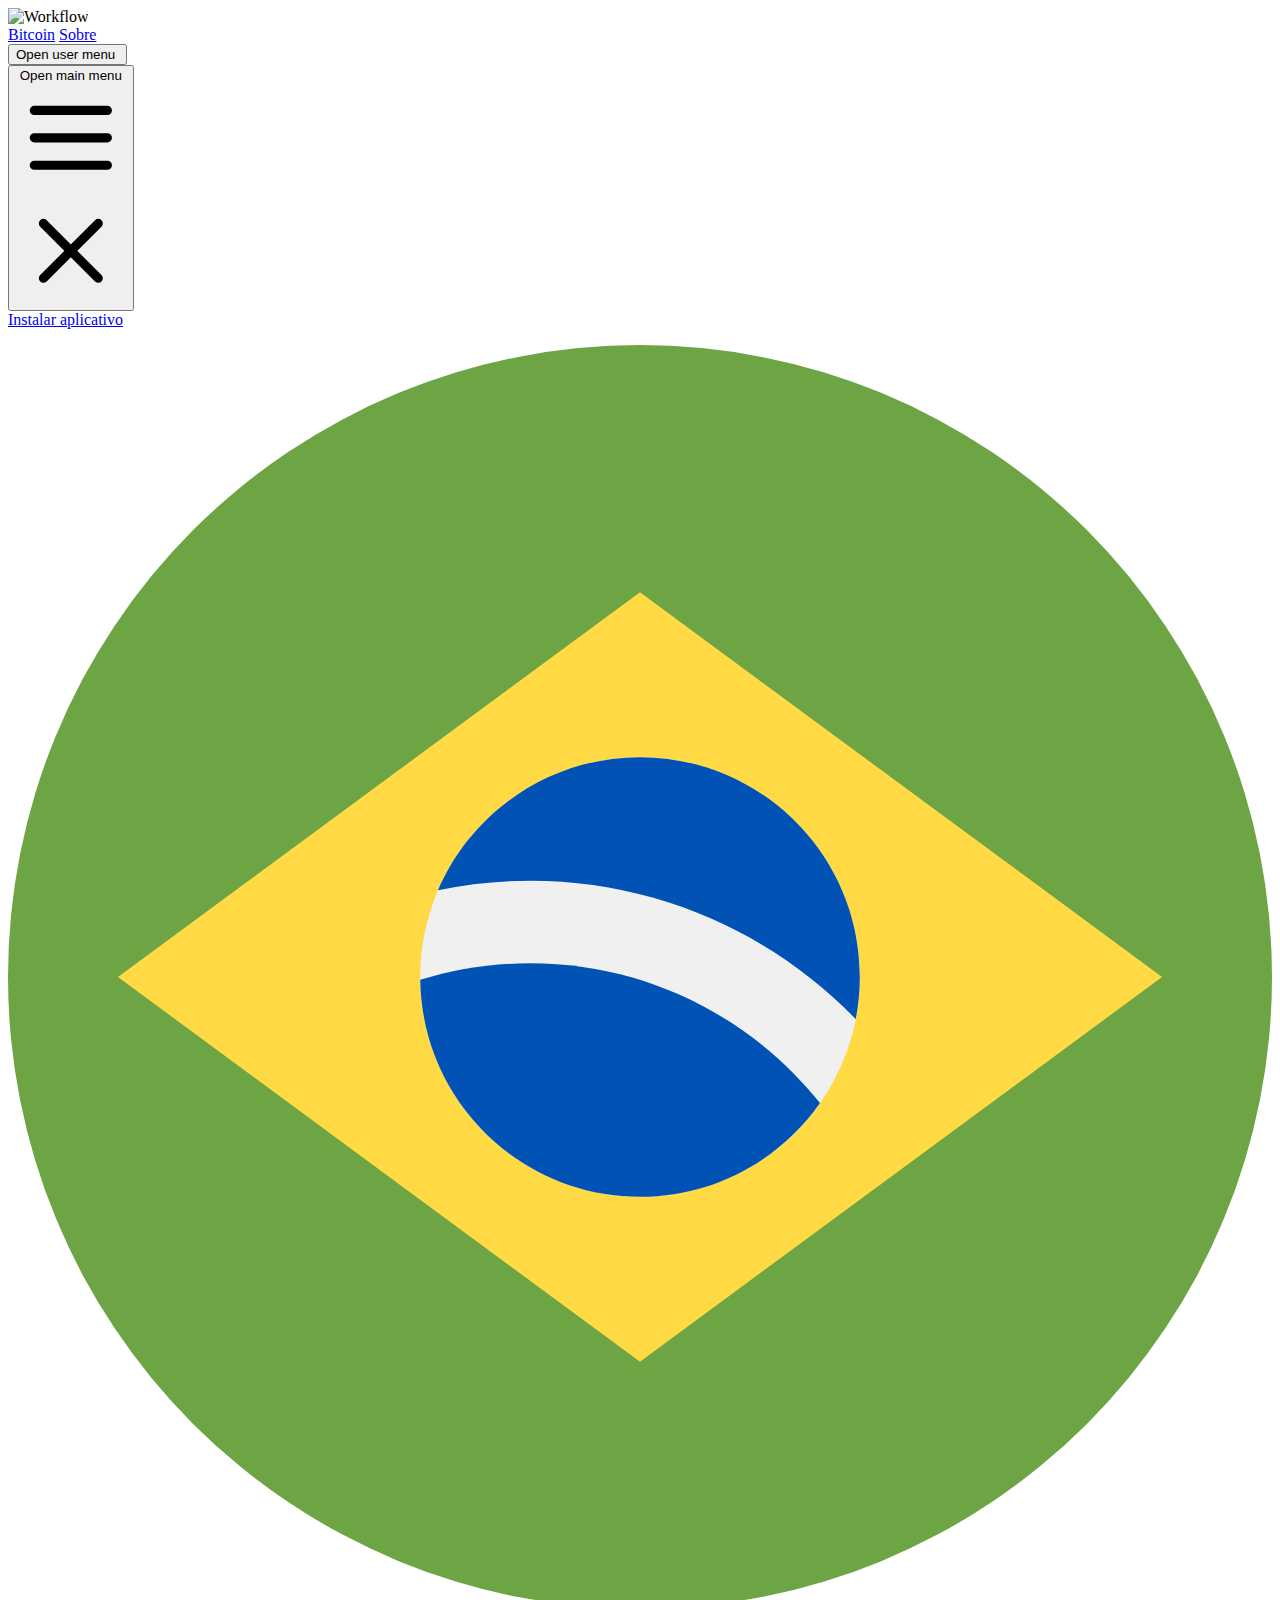
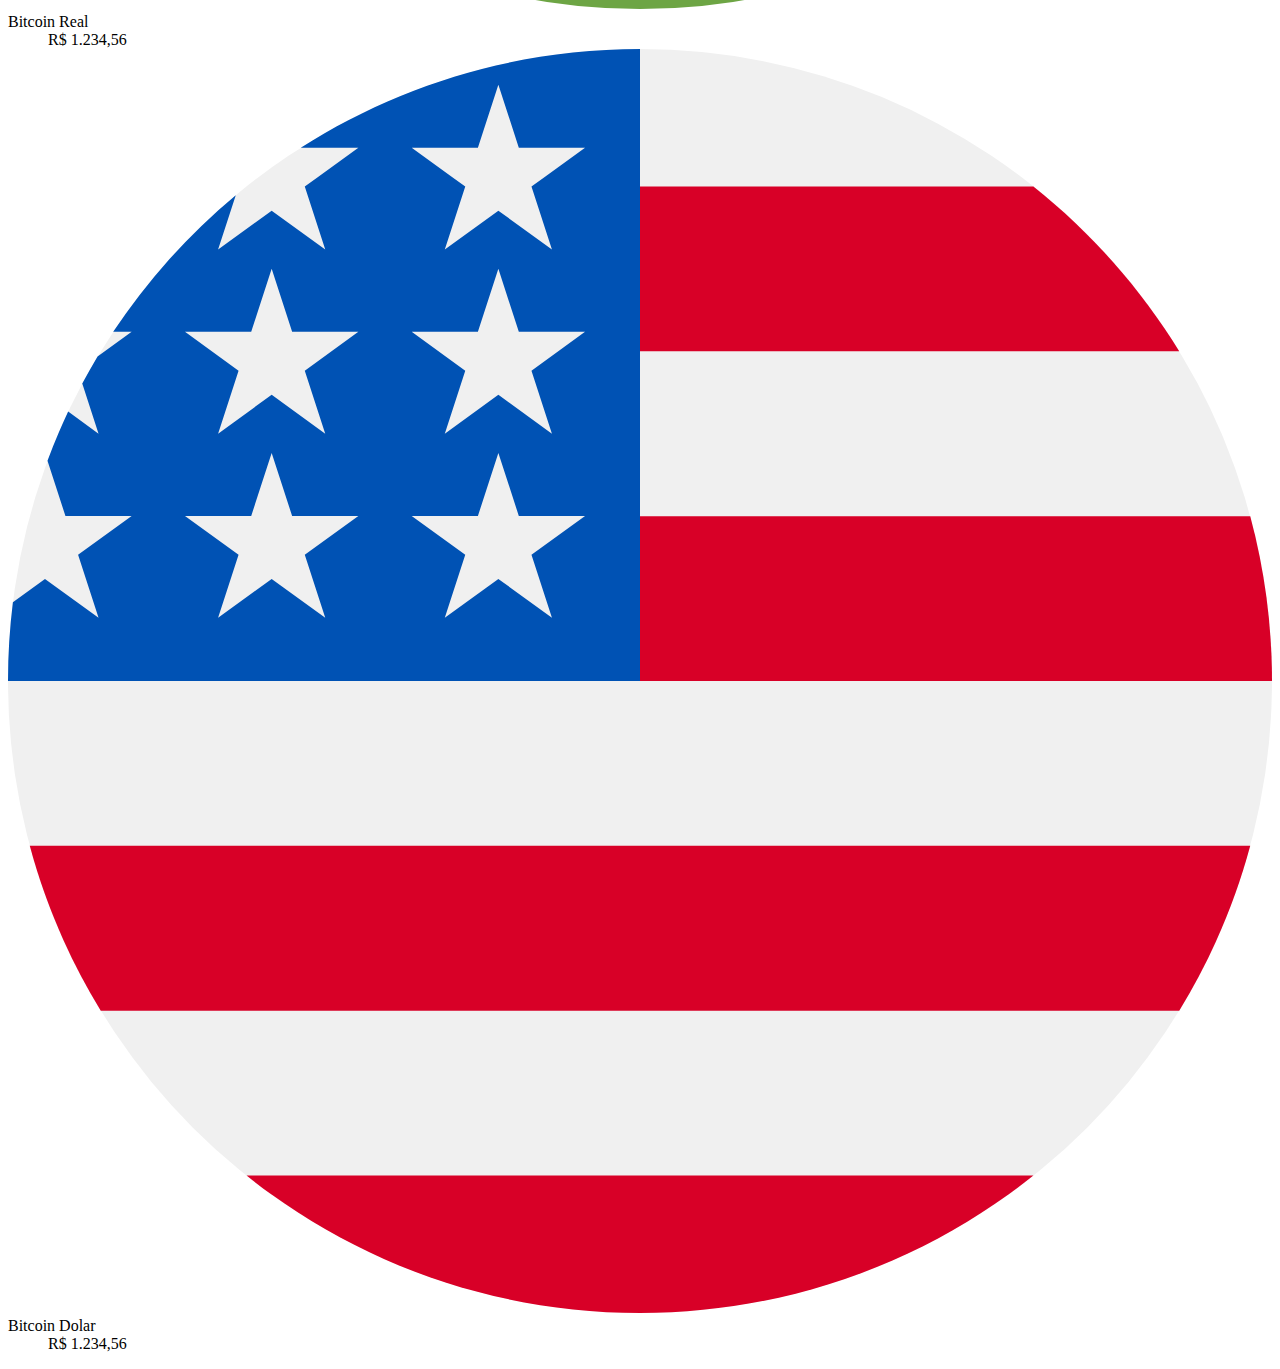
==== index.html @ 1dd054d5 "update service work" ====
<!DOCTYPE html>
<html lang="pt-br">

<head>
  <meta charset="UTF-8">
  <meta name="viewport" content="width=device-width, initial-scale=1.0">

  <title>Cripto Preço</title>

  <link href="https://unpkg.com/tailwindcss@^2/dist/tailwind.min.css" rel="stylesheet">

  <script src="https://ds.fusioncharts.com/2.0.8/js/ds.js"></script>
  <script type="text/javascript" src="https://cdn.fusioncharts.com/fusioncharts/latest/fusioncharts.js"></script>
  <script type="text/javascript" src="https://cdn.fusioncharts.com/fusioncharts/latest/themes/fusioncharts.theme.fusion.js"></script>

  <link rel="apple-touch-icon" sizes="76x76" href="apple-touch-icon.png">
  <link rel="icon" type="image/png" sizes="32x32" href="favicon-32x32.png">
  <link rel="icon" type="image/png" sizes="16x16" href="favicon-16x16.png">
  <link rel="manifest" href="manifest.webmanifest">
  <link rel="mask-icon" href="safari-pinned-tab.svg" color="#ffc40d">

  <meta name="msapplication-TileColor" content="#ffc40d">
  <meta name="theme-color" content="#ffffff">
</head>

<body>
  <div>
    <nav class="bg-gray-800">
      <div class="max-w-7xl mx-auto px-4 sm:px-6 lg:px-8">
        <div class="flex items-center justify-between h-16">
          <div class="flex items-center">
            <div class="flex-shrink-0">
              <img class="h-8 w-8" src="https://i-invdn-com.akamaized.net/ico_flags/80x80/v32/bitcoin.png"
                alt="Workflow">
            </div>
            <div class="hidden md:block">
              <div class="ml-10 flex items-baseline space-x-4">
                <a href="#"
                  class="bitcoin-menu px-3 py-2 rounded-md text-sm font-medium text-white bg-gray-900">Bitcoin</a>
                <a href="#"
                  class="about-menu px-3 py-2 rounded-md text-sm font-medium text-gray-300 hover:text-white hover:bg-gray-700">Sobre</a>
              </div>
            </div>
          </div>
          <div class="hidden md:block">
            <div class="ml-4 flex items-center md:ml-6">
              <!-- Profile dropdown -->
              <div id="Open-user-menu" class="ml-3 relative">
                <div>
                  <button
                    class="max-w-xs bg-gray-800 rounded-full flex items-center text-sm focus:outline-none focus:ring-2 focus:ring-offset-2 focus:ring-offset-gray-800 focus:ring-white"
                    id="user-menu" aria-haspopup="true">
                    <span class="sr-only">Open user menu</span>
                    <img class="h-8 w-8 rounded-full"
                      src="https://user-images.githubusercontent.com/29678099/71330693-1ed06d80-250d-11ea-9b98-a04279392272.jpeg"
                      alt="">
                  </button>
                </div>
                <div id="dropdown-menu" style="display: none;"
                  class="origin-top-right absolute right-0 mt-2 w-48 rounded-md shadow-lg py-1 bg-white ring-1 ring-black ring-opacity-5"
                  role="menu" aria-orientation="vertical" aria-labelledby="user-menu">
                  <a href="https://github.com/jeferson0993/"
                    class="github-menu block px-4 py-2 text-sm text-gray-700 hover:bg-gray-100"
                    role="menuitem">Github</a>
                  <a href="https://www.linkedin.com/in/jeferson-ferreira-4a036b143/"
                    class="linkedin-menu block px-4 py-2 text-sm text-gray-700 hover:bg-gray-100"
                    role="menuitem">LinkedIn</a>
                  <a href="https://codepen.io/jeferson0993/"
                    class="codepen-menu block px-4 py-2 text-sm text-gray-700 hover:bg-gray-100"
                    role="menuitem">CodePen</a>
                </div>
              </div>
            </div>
          </div>
          <div class="-mr-2 flex md:hidden">
            <!-- Mobile menu button -->
            <button id="mobile-menu-button"
              class="bg-gray-800 inline-flex items-center justify-center p-2 rounded-md text-gray-400 hover:text-white hover:bg-gray-700 focus:outline-none focus:ring-2 focus:ring-offset-2 focus:ring-offset-gray-800 focus:ring-white">
              <span class="sr-only">Open main menu</span>
              <svg class="block h-6 w-6" xmlns="http://www.w3.org/2000/svg" fill="none" viewBox="0 0 24 24"
                stroke="currentColor" aria-hidden="true">
                <path stroke-linecap="round" stroke-linejoin="round" stroke-width="2" d="M4 6h16M4 12h16M4 18h16" />
              </svg>
              <svg class="hidden h-6 w-6" xmlns="http://www.w3.org/2000/svg" fill="none" viewBox="0 0 24 24"
                stroke="currentColor" aria-hidden="true">
                <path stroke-linecap="round" stroke-linejoin="round" stroke-width="2" d="M6 18L18 6M6 6l12 12" />
              </svg>
            </button>
          </div>
        </div>
      </div>
      <div id="mobile-menu" style="display: none;" class="hidden md:hidden">
        <div class="px-2 pt-2 pb-3 space-y-1 sm:px-3">
          <a id="bitcoin-menu-mobile" href="#"
            class="block px-3 py-2 rounded-md text-base font-medium text-gray-300 hover:text-white hover:bg-gray-700">Bitcoin</a>
          <a id="about-menu-mobile" href="#"
            class="block px-3 py-2 rounded-md text-base font-medium text-gray-300 hover:text-white hover:bg-gray-700">Mobile Sobre</a>
        </div>
        <div class="pt-4 pb-3 border-t border-gray-700">
          <div class="flex items-center px-5">
            <div class="flex-shrink-0">
              <img class="h-10 w-10 rounded-full"
                src="https://user-images.githubusercontent.com/29678099/71330693-1ed06d80-250d-11ea-9b98-a04279392272.jpeg"
                alt="">
            </div>
            <div class="ml-3">
              <div class="text-base font-medium leading-none text-white">Jeferson Ferreira</div>
              <div class="text-sm font-medium leading-none text-gray-400">jeferson0993@gmail.com</div>
            </div>
          </div>
          <div class="mt-3 px-2 space-y-1">
            <a href="https://github.com/jeferson0993/"
              class="github-menu block px-3 py-2 rounded-md text-base font-medium text-gray-400 hover:text-white hover:bg-gray-700">Github</a>
            <a href="https://www.linkedin.com/in/jeferson-ferreira-4a036b143/"
              class="linkedin-menu block px-3 py-2 rounded-md text-base font-medium text-gray-400 hover:text-white hover:bg-gray-700">LinkedIn</a>
            <a href="https://codepen.io/jeferson0993/"
              class="codepen-menu block px-3 py-2 rounded-md text-base font-medium text-gray-400 hover:text-white hover:bg-gray-700">CodePen</a>
          </div>
        </div>
      </div>
    </nav>

    <main id="content">
      <div class="py-12 bg-white">
        <div class="max-w-7xl mx-auto px-4 sm:px-6 lg:px-8">
          <div class="mt-10">
            <a href="#" class="add-button w-full flex items-center justify-center px-4 py-2 border border-transparent rounded-md shadow-sm text-base font-medium text-white bg-green-600 hover:bg-green-700">
              Instalar aplicativo
            </a>
          </div>
          <div class="mt-10">
            <dl class="space-y-10 md:space-y-0 md:grid md:grid-cols-2 md:gap-x-8 md:gap-y-10">
              <div class="flex">
                <div class="flex-shrink-0">
                  <div class="flex items-center justify-center h-12 w-12 rounded-md text-white">
                    <img src="brasil.svg" alt="" srcset="">
                  </div>
                </div>
                <div class="ml-9 flex-shrink-0">
                  <dt class="text-lg leading-6 font-medium text-gray-900 tracking-wide uppercase">
                    Bitcoin Real
                  </dt>
                  <dd id="btc_val" class="mt-2 text-base text-gray-500">
                    R$ 1.234,56
                  </dd>
                </div>
              </div>
              <div class="flex">
                <div class="flex-shrink-0">
                  <div class="flex items-center justify-center h-12 w-12 rounded-md text-white">
                    <img src="estados-unidos.svg" alt="" srcset="">
                  </div>
                </div>
                <div class="ml-9 flex-shrink-0">
                  <dt class="text-lg leading-6 font-medium text-gray-900 tracking-wide uppercase">
                    Bitcoin Dolar
                  </dt>
                  <dd id="btc_usd_val" class="mt-2 text-base text-gray-500">
                    R$ 1.234,56
                  </dd>
                </div>
              </div>
            </dl>
          </div>
        </div>
      </div>

      <div class="max-w-7xl mx-auto py-6 sm:px-6 lg:px-8">
        <!-- Replace with grafic content -->
        <div class="px-4 py-6 sm:px-0">
          <div class="border-4 border-dashed border-gray-200 rounded-lg h-96">
            <div id="chart-container"></div>
          </div>
        </div>
        <!-- /End replace -->
      </div>
    </main>

    <div id="about" style="display: none;" class="py-12 bg-white">
      <div class="max-w-7xl mx-auto px-4 sm:px-6 lg:px-8">
        <div class="lg:text-center">
          <h2 class="text-base text-indigo-600 font-semibold tracking-wide uppercase"><a
              href="https://github.com/jeferson0993/cripto-preco">Repositorio do projeto</a></h2>
          <p class="mt-2 text-3xl leading-8 font-extrabold tracking-tight text-gray-900 sm:text-4xl">
            Cotação em tempo real
          </p>
          <p class="mt-4 max-w-2xl text-xl text-gray-500 lg:mx-auto">
            Aqui você pode ver o preço das três principais criptomoedas.
          </p>
          <small><a href="https://www.linkedin.com/in/jeferson-ferreira-4a036b143/">por Jeferson Ferreira</a></small>
        </div>

        <div class="mt-10">
          <dl class="space-y-10 md:space-y-0 md:grid md:grid-cols-2 md:gap-x-8 md:gap-y-10">
            <div class="flex">
              <div class="flex-shrink-0">
                <div class="flex items-center justify-center h-12 w-12 rounded-md bg-indigo-500 text-white">
                  <!-- Heroicon name: globe-alt -->
                  <svg xmlns="http://www.w3.org/2000/svg" fill="none" viewBox="0 0 24 24" stroke="currentColor">
                    <path stroke-linecap="round" stroke-linejoin="round" stroke-width="2"
                      d="M12 8c-1.657 0-3 .895-3 2s1.343 2 3 2 3 .895 3 2-1.343 2-3 2m0-8c1.11 0 2.08.402 2.599 1M12 8V7m0 1v8m0 0v1m0-1c-1.11 0-2.08-.402-2.599-1M21 12a9 9 0 11-18 0 9 9 0 0118 0z" />
                  </svg>
                </div>
              </div>
              <div class="ml-4">
                <dt class="text-lg leading-6 font-medium text-gray-900">
                  Criptomoedas
                </dt>
                <dd class="mt-2 text-base text-gray-500">
                  Cotação das Criptomoedas hoje em tempo real: acompanhe o preço do Bitcoin (BTC) em Real brasileiro e
                  Dolar americano.
                </dd>
              </div>
            </div>

            <div class="flex">
              <div class="flex-shrink-0">
                <div class="flex items-center justify-center h-12 w-12 rounded-md bg-indigo-500 text-white">
                  <!-- Heroicon name: scale -->
                  <svg xmlns="http://www.w3.org/2000/svg" fill="none" viewBox="0 0 24 24" stroke="currentColor">
                    <path stroke-linecap="round" stroke-linejoin="round" stroke-width="2"
                      d="M4 16v1a3 3 0 003 3h10a3 3 0 003-3v-1m-4-4l-4 4m0 0l-4-4m4 4V4" />
                  </svg>
                </div>
              </div>
              <div class="ml-4">
                <dt class="text-lg leading-6 font-medium text-gray-900">
                  PWA - Instalavel
                </dt>
                <dd class="mt-2 text-base text-gray-500">
                  Progressive Web Apps são somente bons websites que podem se comportar como aplicativos nativos — ou,
                  talvez, Progressive Web Apps são somente bons apps, alimentado pelas tecnologias Web e entregues com a
                  estrutura Web.
                </dd>
              </div>
            </div>

            <div class="flex">
              <div class="flex-shrink-0">
                <div class="flex items-center justify-center h-12 w-12 rounded-md bg-indigo-500 text-white">
                  <!-- Heroicon name: lightning-bolt -->
                  <svg class="h-6 w-6" xmlns="http://www.w3.org/2000/svg" fill="none" viewBox="0 0 24 24"
                    stroke="currentColor" aria-hidden="true">
                    <path stroke-linecap="round" stroke-linejoin="round" stroke-width="2"
                      d="M13 10V3L4 14h7v7l9-11h-7z" />
                  </svg>
                </div>
              </div>
              <div class="ml-4">
                <dt class="text-lg leading-6 font-medium text-gray-900">
                  Atualização em tempo real
                </dt>
                <dd class="mt-2 text-base text-gray-500">
                  Os dados são abastecidos em tempo real com informações oficiais, utilizando a api do cryptonator.
                </dd>
              </div>
            </div>

            <div class="flex">
              <div class="flex-shrink-0">
                <div class="flex items-center justify-center h-12 w-12 rounded-md bg-indigo-500 text-white">
                  <!-- Heroicon name: annotation -->
                  <svg xmlns="http://www.w3.org/2000/svg" viewBox="0 0 20 20" fill="currentColor">
                    <path fill-rule="evenodd"
                      d="M12 7a1 1 0 110-2h5a1 1 0 011 1v5a1 1 0 11-2 0V8.414l-4.293 4.293a1 1 0 01-1.414 0L8 10.414l-4.293 4.293a1 1 0 01-1.414-1.414l5-5a1 1 0 011.414 0L11 10.586 14.586 7H12z"
                      clip-rule="evenodd" />
                  </svg>
                </div>
              </div>
              <div class="ml-4">
                <dt class="text-lg leading-6 font-medium text-gray-900">
                  Fusion charts
                </dt>
                <dd class="mt-2 text-base text-gray-500">
                  FusionCharts ajuda você a construir belos painéis para seus projetos da web e móveis. Com ampla
                  documentação, suporte para vários navegadores e uma API consistente.
                </dd>
              </div>
            </div>
          </dl>
        </div>
      </div>
    </div>

  </div>

  <script src="./Fetch_the_value_of_Bitcoin.js"></script>
  <script src="./app.js"></script>
  <script src="./Fusion_charts_render.js"></script>
  <script src="index.js"></script>

</body>

</html>
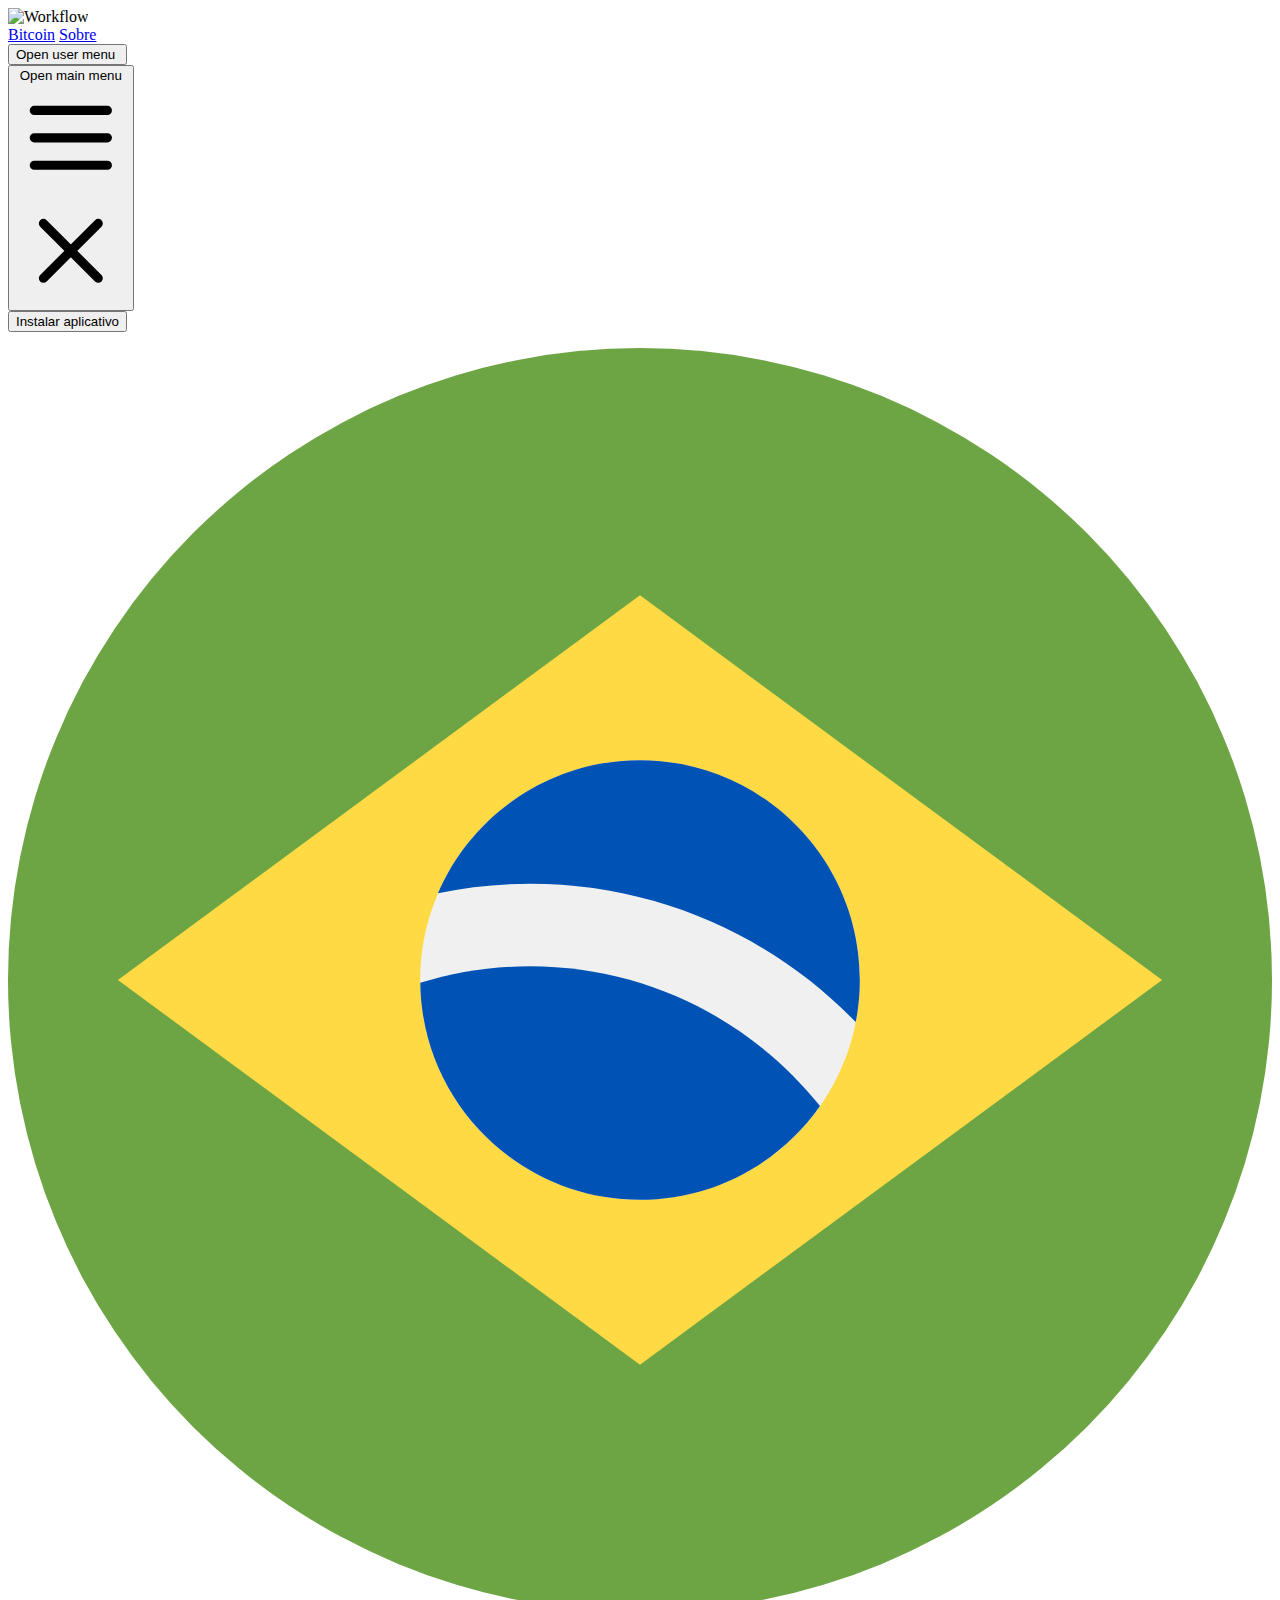
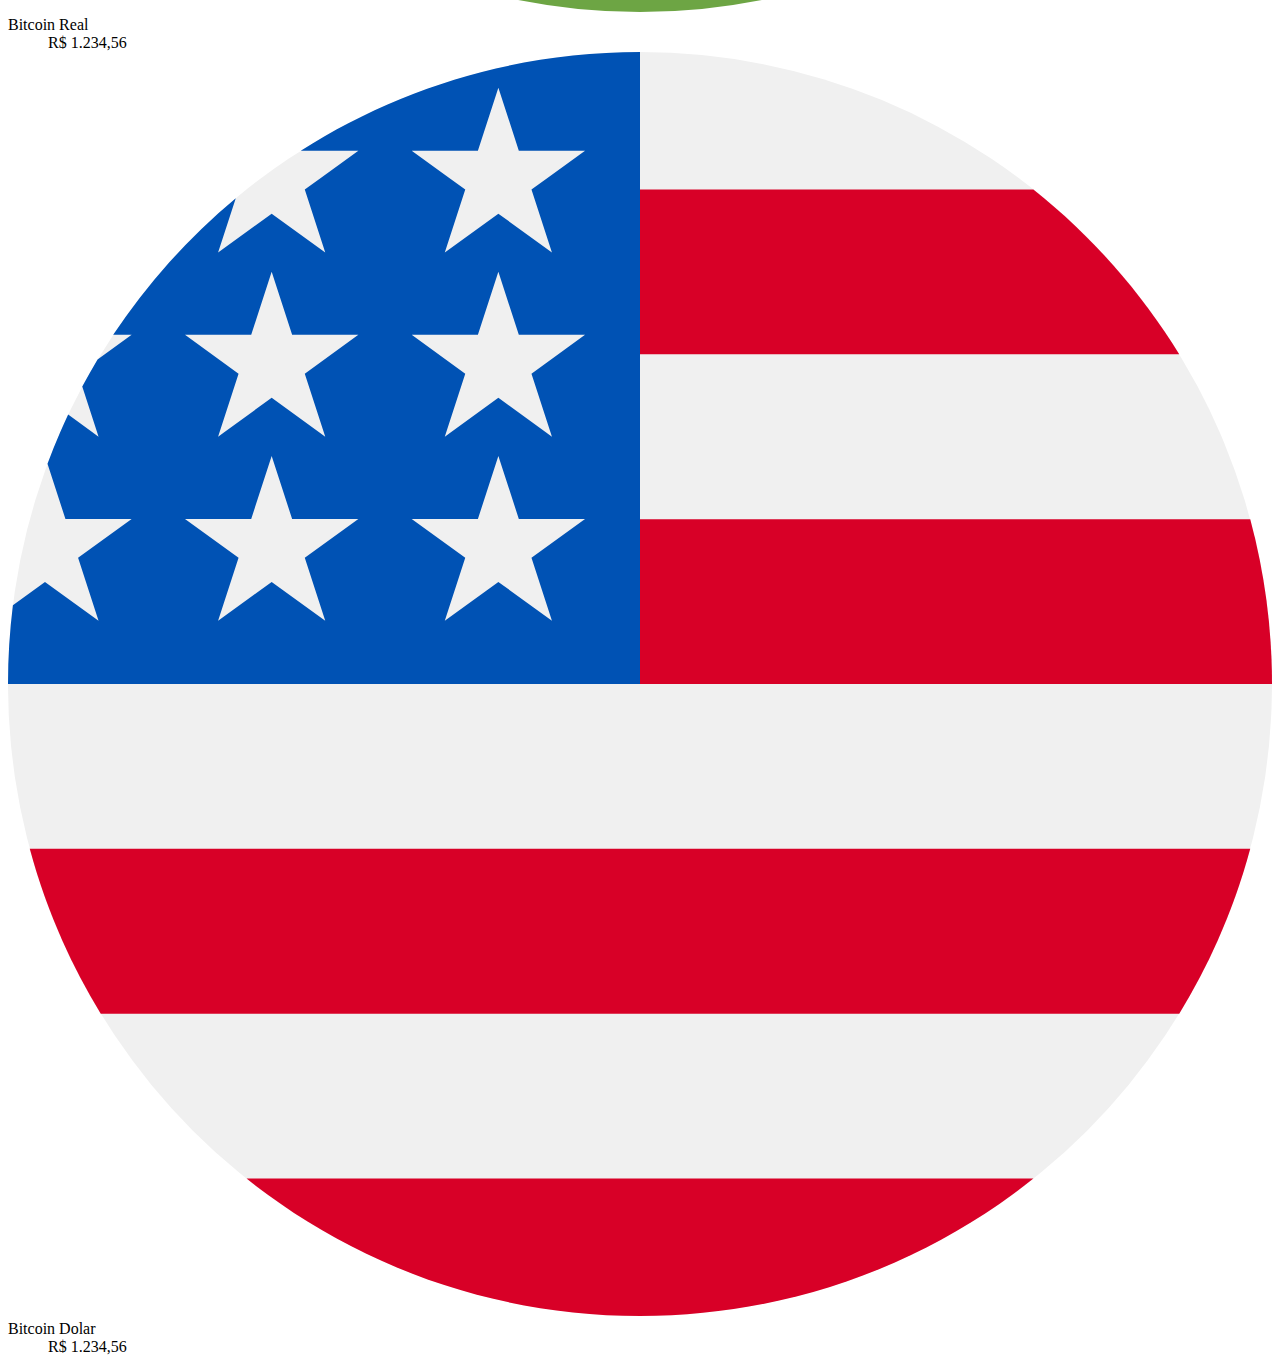
==== commit 38c5a60b: "alterado botao de instalacao de tag a para tag button" ====
--- a/index.html
+++ b/index.html
@@ -124,9 +124,9 @@
       <div class="py-12 bg-white">
         <div class="max-w-7xl mx-auto px-4 sm:px-6 lg:px-8">
           <div class="mt-10">
-            <a href="#" class="add-button w-full flex items-center justify-center px-4 py-2 border border-transparent rounded-md shadow-sm text-base font-medium text-white bg-green-600 hover:bg-green-700">
+            <button class="add-button w-full flex items-center justify-center px-4 py-2 border border-transparent rounded-md shadow-sm text-base font-medium text-white bg-green-600 hover:bg-green-700">
               Instalar aplicativo
-            </a>
+            </button>
           </div>
           <div class="mt-10">
             <dl class="space-y-10 md:space-y-0 md:grid md:grid-cols-2 md:gap-x-8 md:gap-y-10">
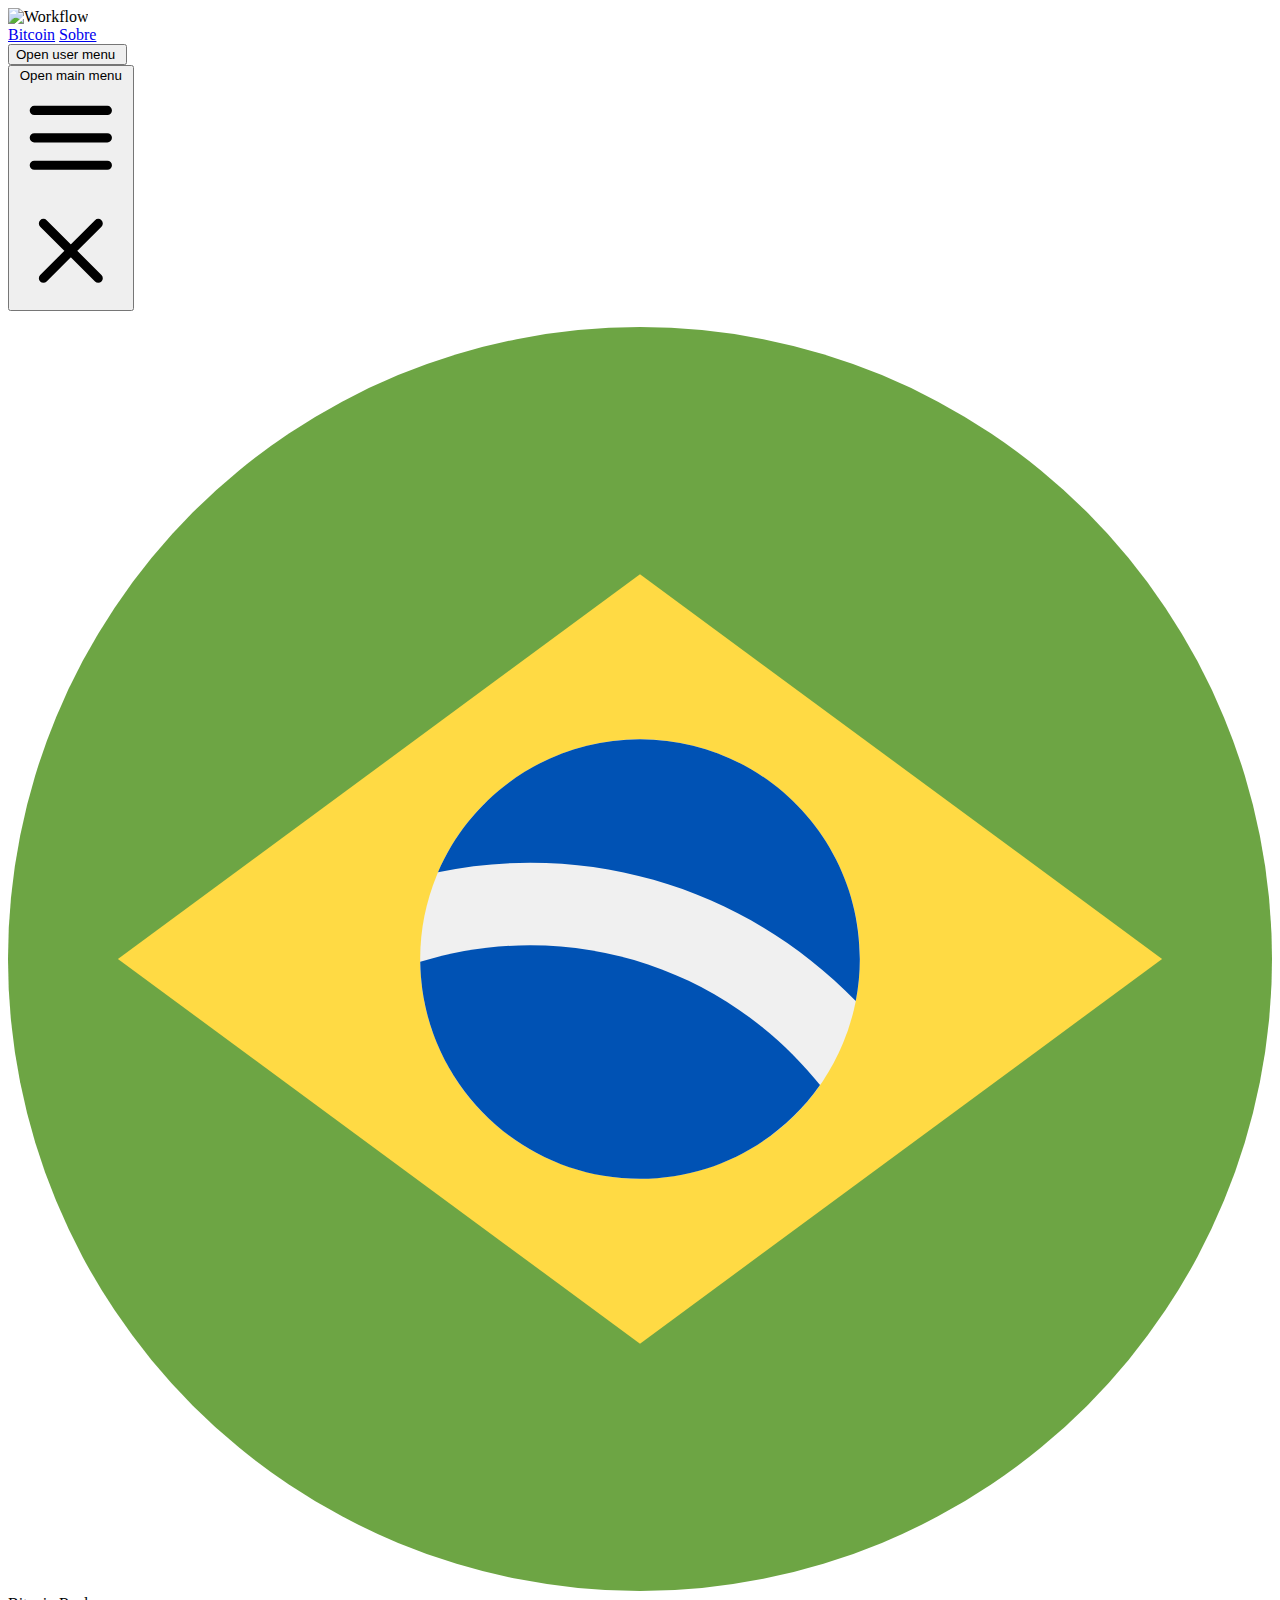
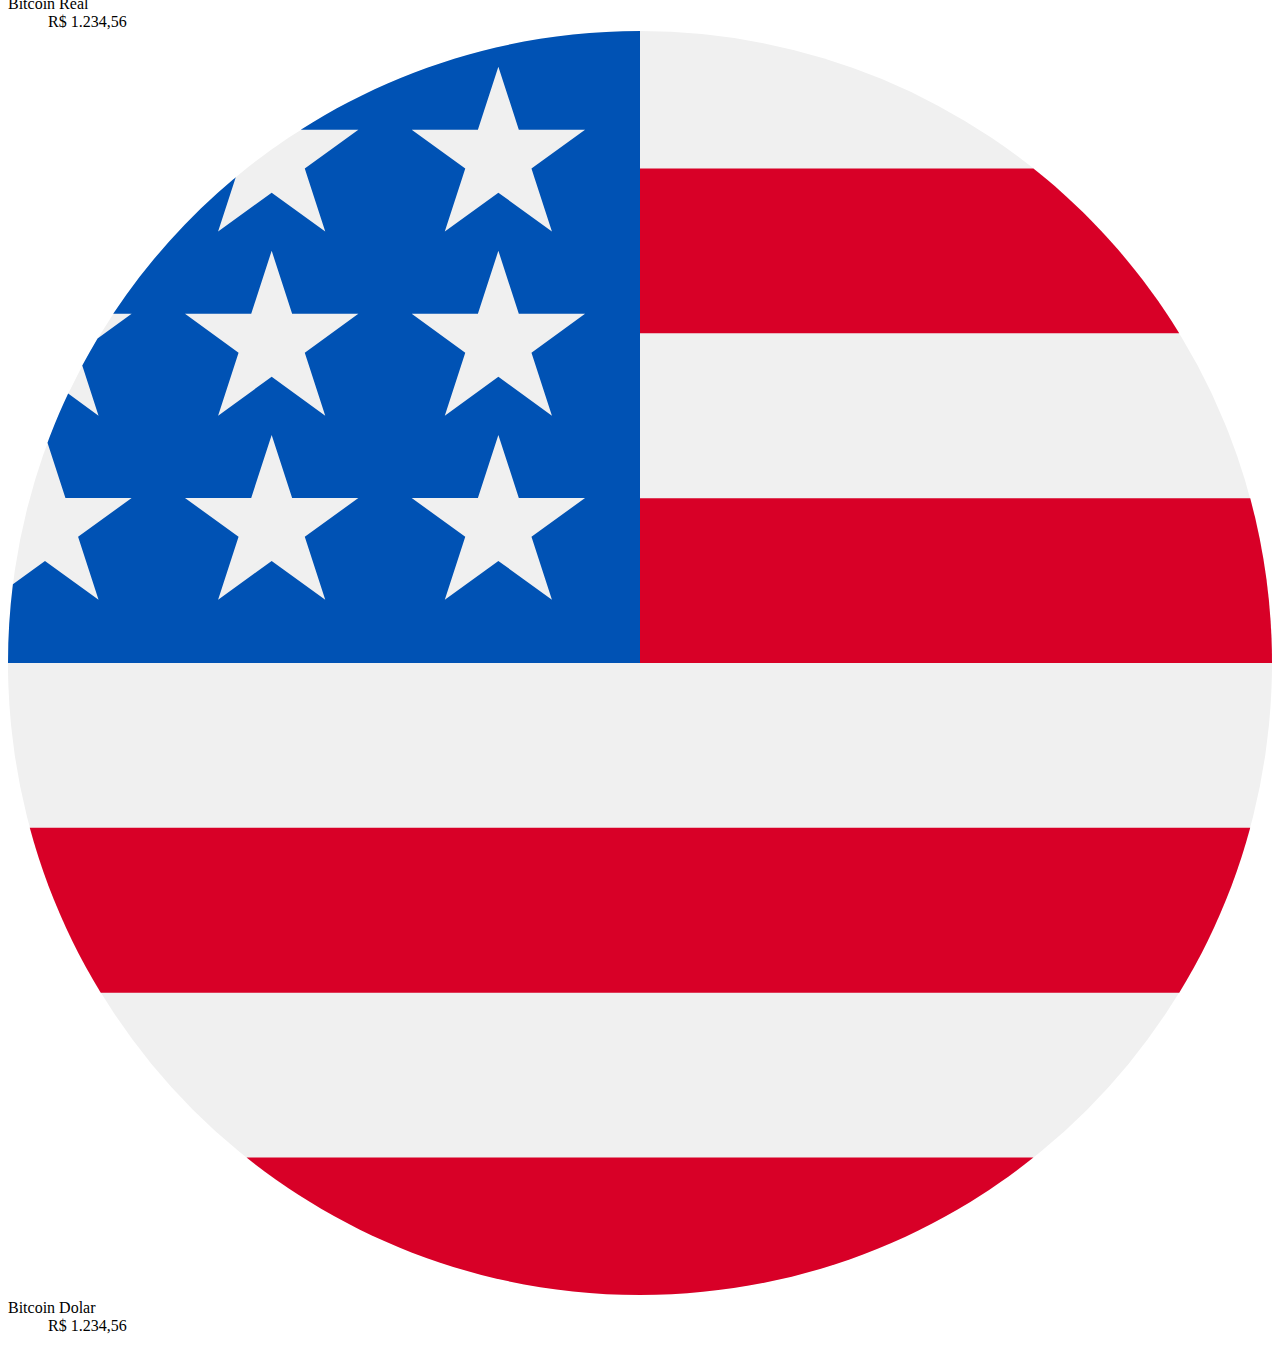
==== commit eda164ad: "adicionados os favicon gerados" ====
--- a/index.html
+++ b/index.html
@@ -11,11 +11,44 @@
 
   <script src="https://ds.fusioncharts.com/2.0.8/js/ds.js"></script>
   <script type="text/javascript" src="https://cdn.fusioncharts.com/fusioncharts/latest/fusioncharts.js"></script>
-  <script type="text/javascript" src="https://cdn.fusioncharts.com/fusioncharts/latest/themes/fusioncharts.theme.fusion.js"></script>
-
-  <link rel="apple-touch-icon" sizes="76x76" href="apple-touch-icon.png">
-  <link rel="icon" type="image/png" sizes="32x32" href="favicon-32x32.png">
-  <link rel="icon" type="image/png" sizes="16x16" href="favicon-16x16.png">
+  <script type="text/javascript"
+    src="https://cdn.fusioncharts.com/fusioncharts/latest/themes/fusioncharts.theme.fusion.js"></script>
+
+  <link rel="apple-touch-icon" sizes="57x57" href="/apple-icon-57x57.png">
+  <link rel="apple-touch-icon" sizes="60x60" href="/apple-icon-60x60.png">
+  <link rel="apple-touch-icon" sizes="72x72" href="/apple-icon-72x72.png">
+  <link rel="apple-touch-icon" sizes="76x76" href="/apple-icon-76x76.png">
+  <link rel="apple-touch-icon" sizes="114x114" href="/apple-icon-114x114.png">
+  <link rel="apple-touch-icon" sizes="120x120" href="/apple-icon-120x120.png">
+  <link rel="apple-touch-icon" sizes="144x144" href="/apple-icon-144x144.png">
+  <link rel="apple-touch-icon" sizes="152x152" href="/apple-icon-152x152.png">
+  <link rel="apple-touch-icon" sizes="180x180" href="/apple-icon-180x180.png">
+  <link rel="icon" type="image/png" sizes="192x192" href="/android-icon-192x192.png">
+  <link rel="icon" type="image/png" sizes="32x32" href="/favicon-32x32.png">
+  <link rel="icon" type="image/png" sizes="96x96" href="/favicon-96x96.png">
+  <link rel="icon" type="image/png" sizes="16x16" href="/favicon-16x16.png">
+  <link rel="manifest" href="/manifest.json">
+  <meta name="msapplication-TileColor" content="#ffffff">
+  <meta name="msapplication-TileImage" content="/ms-icon-144x144.png">
+  <meta name="theme-color" content="#ffffff">
+  <link rel="apple-touch-icon" sizes="57x57" href="/apple-icon-57x57.png">
+  <link rel="apple-touch-icon" sizes="60x60" href="/apple-icon-60x60.png">
+  <link rel="apple-touch-icon" sizes="72x72" href="/apple-icon-72x72.png">
+  <link rel="apple-touch-icon" sizes="76x76" href="/apple-icon-76x76.png">
+  <link rel="apple-touch-icon" sizes="114x114" href="/apple-icon-114x114.png">
+  <link rel="apple-touch-icon" sizes="120x120" href="/apple-icon-120x120.png">
+  <link rel="apple-touch-icon" sizes="144x144" href="/apple-icon-144x144.png">
+  <link rel="apple-touch-icon" sizes="152x152" href="/apple-icon-152x152.png">
+  <link rel="apple-touch-icon" sizes="180x180" href="/apple-icon-180x180.png">
+  <link rel="icon" type="image/png" sizes="192x192" href="/android-icon-192x192.png">
+  <link rel="icon" type="image/png" sizes="32x32" href="/favicon-32x32.png">
+  <link rel="icon" type="image/png" sizes="96x96" href="/favicon-96x96.png">
+  <link rel="icon" type="image/png" sizes="16x16" href="/favicon-16x16.png">
+  <link rel="manifest" href="/manifest.json">
+  <meta name="msapplication-TileColor" content="#ffffff">
+  <meta name="msapplication-TileImage" content="/ms-icon-144x144.png">
+  <meta name="theme-color" content="#ffffff">
+
   <link rel="manifest" href="manifest.webmanifest">
   <link rel="mask-icon" href="safari-pinned-tab.svg" color="#ffc40d">
 
@@ -94,7 +127,8 @@
           <a id="bitcoin-menu-mobile" href="#"
             class="block px-3 py-2 rounded-md text-base font-medium text-gray-300 hover:text-white hover:bg-gray-700">Bitcoin</a>
           <a id="about-menu-mobile" href="#"
-            class="block px-3 py-2 rounded-md text-base font-medium text-gray-300 hover:text-white hover:bg-gray-700">Mobile Sobre</a>
+            class="block px-3 py-2 rounded-md text-base font-medium text-gray-300 hover:text-white hover:bg-gray-700">Mobile
+            Sobre</a>
         </div>
         <div class="pt-4 pb-3 border-t border-gray-700">
           <div class="flex items-center px-5">
@@ -124,7 +158,8 @@
       <div class="py-12 bg-white">
         <div class="max-w-7xl mx-auto px-4 sm:px-6 lg:px-8">
           <div class="mt-10">
-            <button class="add-button w-full flex items-center justify-center px-4 py-2 border border-transparent rounded-md shadow-sm text-base font-medium text-white bg-green-600 hover:bg-green-700">
+            <button
+              class="add-button w-full flex items-center justify-center px-4 py-2 border border-transparent rounded-md shadow-sm text-base font-medium text-white bg-green-600 hover:bg-green-700">
               Instalar aplicativo
             </button>
           </div>
@@ -291,4 +326,4 @@
 
 </body>
 
-</html>
+</html>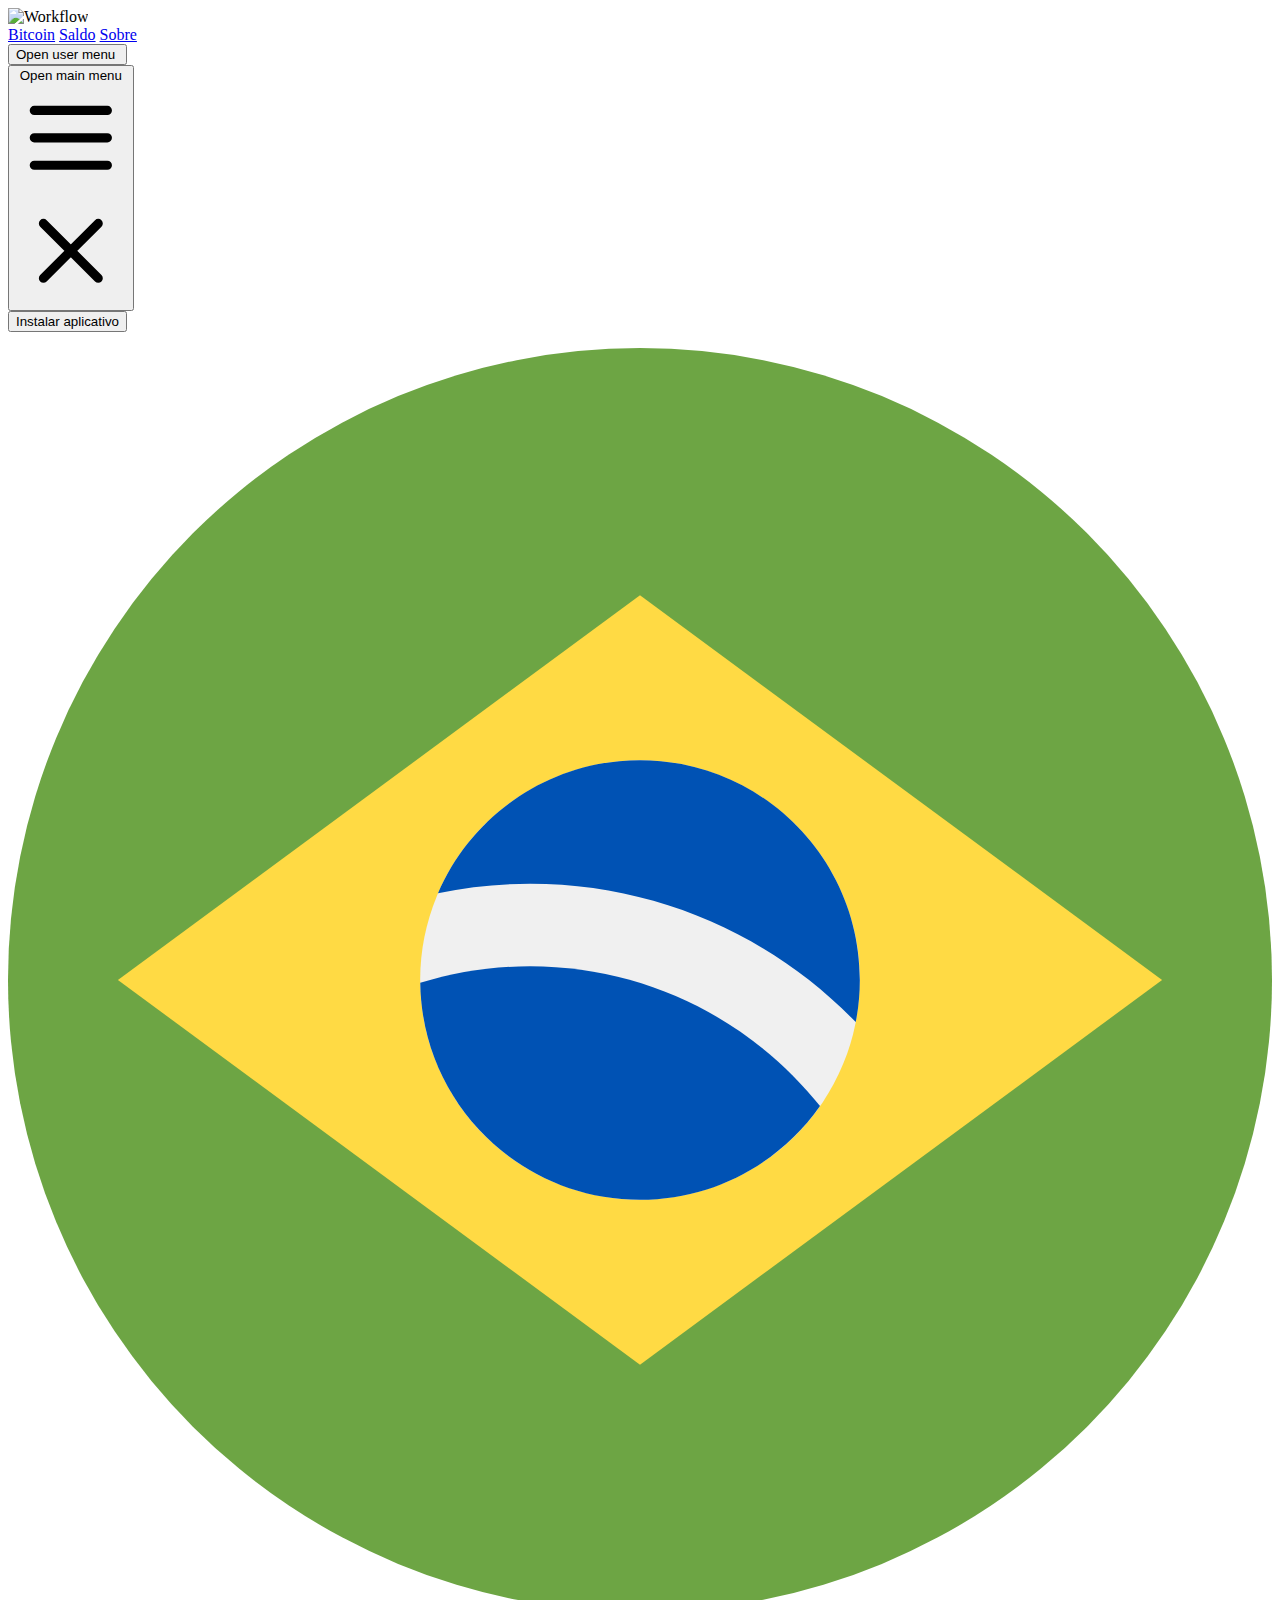
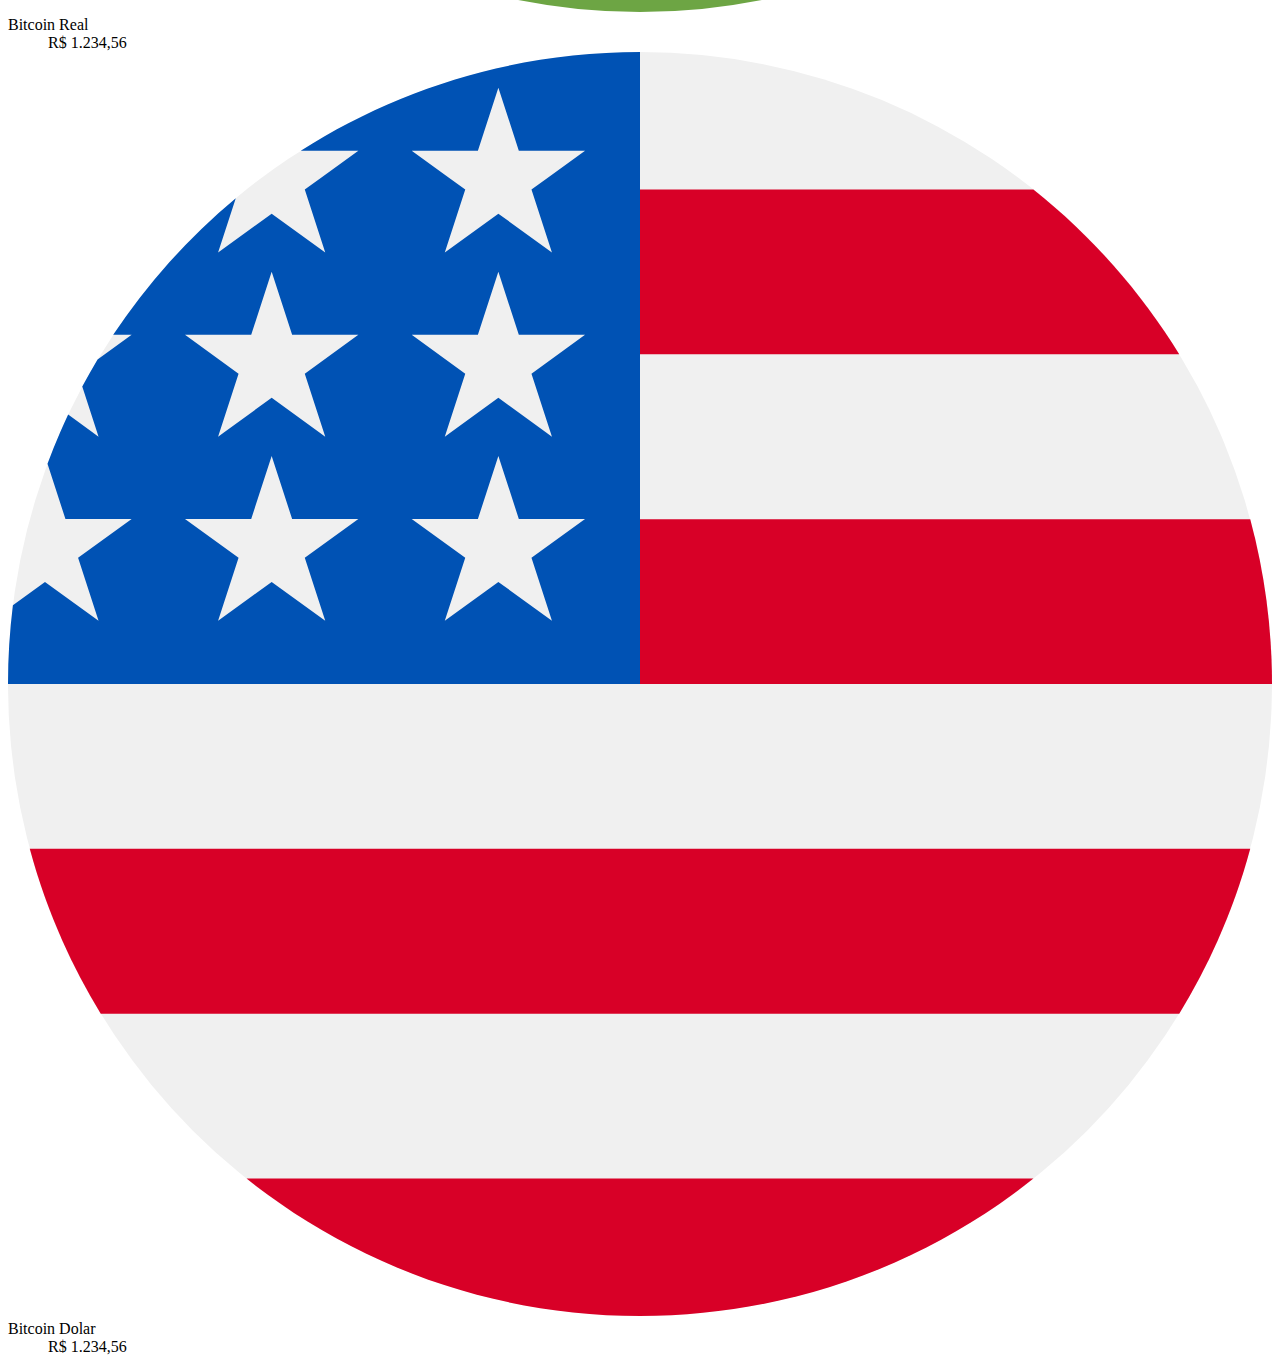
==== commit 1c8596af: "adicionado secao de acompanhamento de saldo em carteira com chamadada de api para obter balanco em c" ====
--- a/index.html
+++ b/index.html
@@ -8,48 +8,85 @@
   <title>Cripto Preço</title>
 
   <link href="https://unpkg.com/tailwindcss@^2/dist/tailwind.min.css" rel="stylesheet">
+  <style>
+    .line {
+      display: inline-block;
+      width: 15px;
+      height: 15px;
+      border-radius: 15px;
+      background-color: #4f46e5;
+    }
+
+    /* =Animate the stuff
+------------------------ */
+
+    .load-3 .line:nth-last-child(1) {
+      animation: loadingC 0.6s 0.1s linear infinite;
+    }
+
+    .load-3 .line:nth-last-child(2) {
+      animation: loadingC 0.6s 0.2s linear infinite;
+    }
+
+    .load-3 .line:nth-last-child(3) {
+      animation: loadingC 0.6s 0.3s linear infinite;
+    }
+
+    @keyframes loadingC {
+      0 {
+        transform: translate(0, 0);
+      }
+
+      50% {
+        transform: translate(0, 15px);
+      }
+
+      100% {
+        transform: translate(0, 0);
+      }
+    }
+  </style>
 
   <script src="https://ds.fusioncharts.com/2.0.8/js/ds.js"></script>
   <script type="text/javascript" src="https://cdn.fusioncharts.com/fusioncharts/latest/fusioncharts.js"></script>
   <script type="text/javascript"
     src="https://cdn.fusioncharts.com/fusioncharts/latest/themes/fusioncharts.theme.fusion.js"></script>
 
-  <link rel="apple-touch-icon" sizes="57x57" href="/apple-icon-57x57.png">
-  <link rel="apple-touch-icon" sizes="60x60" href="/apple-icon-60x60.png">
-  <link rel="apple-touch-icon" sizes="72x72" href="/apple-icon-72x72.png">
-  <link rel="apple-touch-icon" sizes="76x76" href="/apple-icon-76x76.png">
-  <link rel="apple-touch-icon" sizes="114x114" href="/apple-icon-114x114.png">
-  <link rel="apple-touch-icon" sizes="120x120" href="/apple-icon-120x120.png">
-  <link rel="apple-touch-icon" sizes="144x144" href="/apple-icon-144x144.png">
-  <link rel="apple-touch-icon" sizes="152x152" href="/apple-icon-152x152.png">
-  <link rel="apple-touch-icon" sizes="180x180" href="/apple-icon-180x180.png">
-  <link rel="icon" type="image/png" sizes="192x192" href="/android-icon-192x192.png">
-  <link rel="icon" type="image/png" sizes="32x32" href="/favicon-32x32.png">
-  <link rel="icon" type="image/png" sizes="96x96" href="/favicon-96x96.png">
-  <link rel="icon" type="image/png" sizes="16x16" href="/favicon-16x16.png">
-  <link rel="manifest" href="/manifest.json">
+  <link rel="apple-touch-icon" sizes="57x57" href="apple-icon-57x57.png">
+  <link rel="apple-touch-icon" sizes="60x60" href="apple-icon-60x60.png">
+  <link rel="apple-touch-icon" sizes="72x72" href="apple-icon-72x72.png">
+  <link rel="apple-touch-icon" sizes="76x76" href="apple-icon-76x76.png">
+  <link rel="apple-touch-icon" sizes="114x114" href="apple-icon-114x114.png">
+  <link rel="apple-touch-icon" sizes="120x120" href="apple-icon-120x120.png">
+  <link rel="apple-touch-icon" sizes="144x144" href="apple-icon-144x144.png">
+  <link rel="apple-touch-icon" sizes="152x152" href="apple-icon-152x152.png">
+  <link rel="apple-touch-icon" sizes="180x180" href="apple-icon-180x180.png">
+  <link rel="icon" type="image/png" sizes="192x192" href="android-icon-192x192.png">
+  <link rel="icon" type="image/png" sizes="32x32" href="favicon-32x32.png">
+  <link rel="icon" type="image/png" sizes="96x96" href="favicon-96x96.png">
+  <link rel="icon" type="image/png" sizes="16x16" href="favicon-16x16.png">
+  <link rel="manifest" href="manifest.webmanifest">
   <meta name="msapplication-TileColor" content="#ffffff">
-  <meta name="msapplication-TileImage" content="/ms-icon-144x144.png">
+  <meta name="msapplication-TileImage" content="ms-icon-144x144.png">
   <meta name="theme-color" content="#ffffff">
-  <link rel="apple-touch-icon" sizes="57x57" href="/apple-icon-57x57.png">
-  <link rel="apple-touch-icon" sizes="60x60" href="/apple-icon-60x60.png">
-  <link rel="apple-touch-icon" sizes="72x72" href="/apple-icon-72x72.png">
-  <link rel="apple-touch-icon" sizes="76x76" href="/apple-icon-76x76.png">
-  <link rel="apple-touch-icon" sizes="114x114" href="/apple-icon-114x114.png">
-  <link rel="apple-touch-icon" sizes="120x120" href="/apple-icon-120x120.png">
-  <link rel="apple-touch-icon" sizes="144x144" href="/apple-icon-144x144.png">
-  <link rel="apple-touch-icon" sizes="152x152" href="/apple-icon-152x152.png">
-  <link rel="apple-touch-icon" sizes="180x180" href="/apple-icon-180x180.png">
-  <link rel="icon" type="image/png" sizes="192x192" href="/android-icon-192x192.png">
-  <link rel="icon" type="image/png" sizes="32x32" href="/favicon-32x32.png">
-  <link rel="icon" type="image/png" sizes="96x96" href="/favicon-96x96.png">
-  <link rel="icon" type="image/png" sizes="16x16" href="/favicon-16x16.png">
-  <link rel="manifest" href="/manifest.json">
+  <link rel="apple-touch-icon" sizes="57x57" href="apple-icon-57x57.png">
+  <link rel="apple-touch-icon" sizes="60x60" href="apple-icon-60x60.png">
+  <link rel="apple-touch-icon" sizes="72x72" href="apple-icon-72x72.png">
+  <link rel="apple-touch-icon" sizes="76x76" href="apple-icon-76x76.png">
+  <link rel="apple-touch-icon" sizes="114x114" href="apple-icon-114x114.png">
+  <link rel="apple-touch-icon" sizes="120x120" href="apple-icon-120x120.png">
+  <link rel="apple-touch-icon" sizes="144x144" href="apple-icon-144x144.png">
+  <link rel="apple-touch-icon" sizes="152x152" href="apple-icon-152x152.png">
+  <link rel="apple-touch-icon" sizes="180x180" href="apple-icon-180x180.png">
+  <link rel="icon" type="image/png" sizes="192x192" href="android-icon-192x192.png">
+  <link rel="icon" type="image/png" sizes="32x32" href="favicon-32x32.png">
+  <link rel="icon" type="image/png" sizes="96x96" href="favicon-96x96.png">
+  <link rel="icon" type="image/png" sizes="16x16" href="favicon-16x16.png">
+  <link rel="manifest" href="manifest.webmanifest">
   <meta name="msapplication-TileColor" content="#ffffff">
-  <meta name="msapplication-TileImage" content="/ms-icon-144x144.png">
+  <meta name="msapplication-TileImage" content="ms-icon-144x144.png">
   <meta name="theme-color" content="#ffffff">
 
-  <link rel="manifest" href="manifest.webmanifest">
   <link rel="mask-icon" href="safari-pinned-tab.svg" color="#ffc40d">
 
   <meta name="msapplication-TileColor" content="#ffc40d">
@@ -70,6 +107,8 @@
               <div class="ml-10 flex items-baseline space-x-4">
                 <a href="#"
                   class="bitcoin-menu px-3 py-2 rounded-md text-sm font-medium text-white bg-gray-900">Bitcoin</a>
+                <a href="#"
+                  class="wallet-menu px-3 py-2 rounded-md text-sm font-medium text-gray-300 hover:text-white hover:bg-gray-700">Saldo</a>
                 <a href="#"
                   class="about-menu px-3 py-2 rounded-md text-sm font-medium text-gray-300 hover:text-white hover:bg-gray-700">Sobre</a>
               </div>
@@ -125,10 +164,11 @@
       <div id="mobile-menu" style="display: none;" class="hidden md:hidden">
         <div class="px-2 pt-2 pb-3 space-y-1 sm:px-3">
           <a id="bitcoin-menu-mobile" href="#"
-            class="block px-3 py-2 rounded-md text-base font-medium text-gray-300 hover:text-white hover:bg-gray-700">Bitcoin</a>
+            class="block px-3 py-2 rounded-md text-base font-medium text-gray-300 hover:text-white hover:bg-gray-700">Gráfico</a>
+          <a id="wallet-menu-mobile" href="#"
+            class="block px-3 py-2 rounded-md text-base font-medium text-gray-300 hover:text-white hover:bg-gray-700">Saldo</a>
           <a id="about-menu-mobile" href="#"
-            class="block px-3 py-2 rounded-md text-base font-medium text-gray-300 hover:text-white hover:bg-gray-700">Mobile
-            Sobre</a>
+            class="block px-3 py-2 rounded-md text-base font-medium text-gray-300 hover:text-white hover:bg-gray-700">Sobre</a>
         </div>
         <div class="pt-4 pb-3 border-t border-gray-700">
           <div class="flex items-center px-5">
@@ -154,16 +194,16 @@
       </div>
     </nav>
 
-    <main id="content">
-      <div class="py-12 bg-white">
+    <header class="bg-white shadow">
+      <div class="py-2 bg-white">
         <div class="max-w-7xl mx-auto px-4 sm:px-6 lg:px-8">
-          <div class="mt-10">
+          <div class="mt-3">
             <button
               class="add-button w-full flex items-center justify-center px-4 py-2 border border-transparent rounded-md shadow-sm text-base font-medium text-white bg-green-600 hover:bg-green-700">
               Instalar aplicativo
             </button>
           </div>
-          <div class="mt-10">
+          <div class="mt-4">
             <dl class="space-y-10 md:space-y-0 md:grid md:grid-cols-2 md:gap-x-8 md:gap-y-10">
               <div class="flex">
                 <div class="flex-shrink-0">
@@ -199,7 +239,9 @@
           </div>
         </div>
       </div>
-
+    </header>
+
+    <main id="content">
       <div class="max-w-7xl mx-auto py-6 sm:px-6 lg:px-8">
         <!-- Replace with grafic content -->
         <div class="px-4 py-6 sm:px-0">
@@ -211,7 +253,46 @@
       </div>
     </main>
 
-    <div id="about" style="display: none;" class="py-12 bg-white">
+    <div id="wallet" style="display: none;">
+      <div class=" flex items-center justify-center py-2 px-4 sm:px-6 lg:px-8">
+        <div class="max-w-md w-full space-y-1">
+          <div>
+            <h2 class="mt-0 text-center text-3xl font-extrabold text-gray-900">
+              Acompanhar os saldos das carteiras
+            </h2>
+            <p class="mt-2 text-center text-sm font-medium text-indigo-600 hover:text-indigo-500">
+              adicione suas chaves publicas para acompanhar
+            </p>
+          </div>
+          <form class="wallet-form mt-8 space-y-6" action="#" method="POST">
+            <input type="hidden" name="remember" value="true">
+            <div class="rounded-md shadow-sm -space-y-px">
+              <div>
+                <label for="wallet-address" class="sr-only">Chave pública:</label>
+                <input id="wallet-address" name="wallet" type="text" autocomplete="wallet" required
+                  class="wallet-input appearance-none rounded-none relative block w-full px-3 py-2 border border-gray-300 placeholder-gray-500 text-gray-900 rounded-t-md focus:outline-none focus:ring-indigo-500 focus:border-indigo-500 focus:z-10 sm:text-sm"
+                  placeholder="chave pública">
+              </div>
+            </div>
+            <div>
+              <button type="submit"
+                class="group relative w-full flex justify-center py-2 px-4 border border-transparent text-sm font-medium rounded-md text-white bg-indigo-600 hover:bg-indigo-700 focus:outline-none focus:ring-2 focus:ring-offset-2 focus:ring-indigo-500">
+                Verificar o Saldo
+              </button>
+            </div>
+          </form>
+        </div>
+      </div>
+      <div id="preloading" style="display: none;" class="load-3 text-center">
+        <div class="line"></div>
+        <div class="line"></div>
+        <div class="line"></div>
+      </div>
+      <div class="wallet-items bg-indigo-600">
+      </div>
+    </div>
+
+    <div id="about" style="display: none;" class="py-12">
       <div class="max-w-7xl mx-auto px-4 sm:px-6 lg:px-8">
         <div class="lg:text-center">
           <h2 class="text-base text-indigo-600 font-semibold tracking-wide uppercase"><a
@@ -322,7 +403,7 @@
   <script src="./Fetch_the_value_of_Bitcoin.js"></script>
   <script src="./app.js"></script>
   <script src="./Fusion_charts_render.js"></script>
-  <script src="index.js"></script>
+  <!--script src="index.js"></script-->
 
 </body>
 
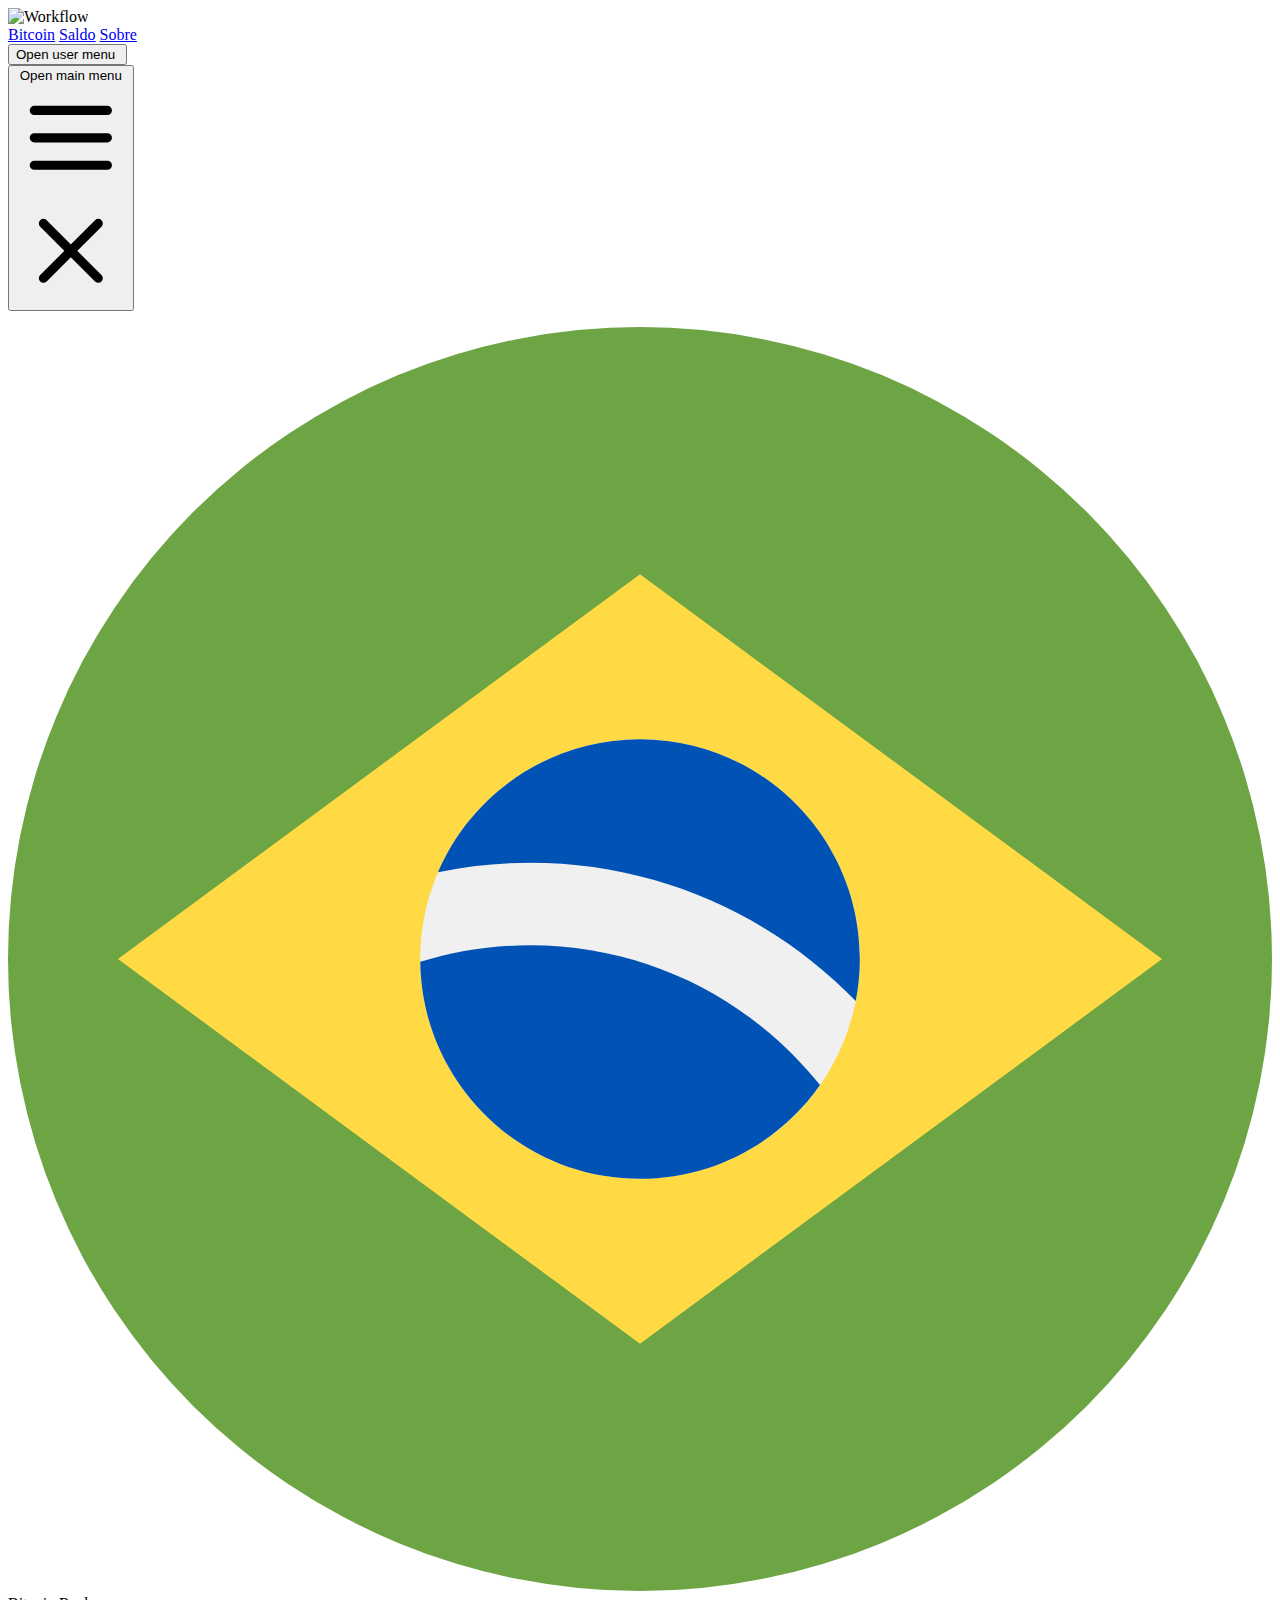
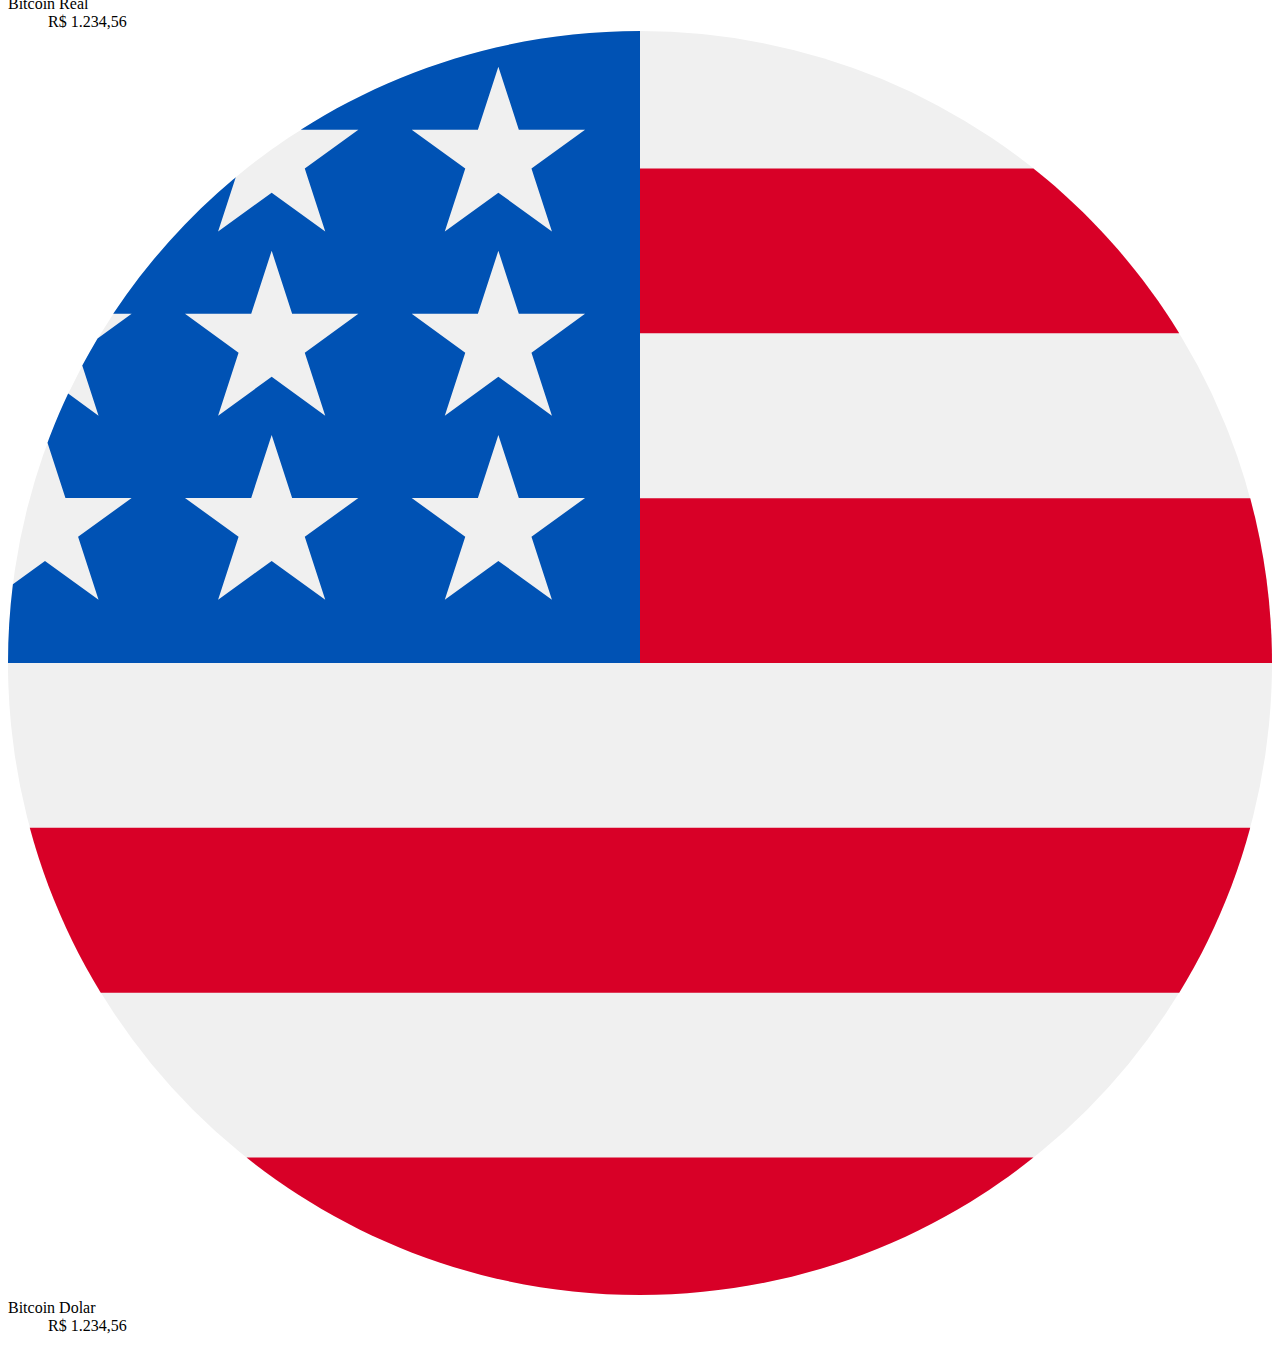
==== commit e918300d: "removido codigo de estilo do proloading para um arquivo externo ao index.html e descomentado o link " ====
--- a/index.html
+++ b/index.html
@@ -8,44 +8,7 @@
   <title>Cripto Preço</title>
 
   <link href="https://unpkg.com/tailwindcss@^2/dist/tailwind.min.css" rel="stylesheet">
-  <style>
-    .line {
-      display: inline-block;
-      width: 15px;
-      height: 15px;
-      border-radius: 15px;
-      background-color: #4f46e5;
-    }
-
-    /* =Animate the stuff
------------------------- */
-
-    .load-3 .line:nth-last-child(1) {
-      animation: loadingC 0.6s 0.1s linear infinite;
-    }
-
-    .load-3 .line:nth-last-child(2) {
-      animation: loadingC 0.6s 0.2s linear infinite;
-    }
-
-    .load-3 .line:nth-last-child(3) {
-      animation: loadingC 0.6s 0.3s linear infinite;
-    }
-
-    @keyframes loadingC {
-      0 {
-        transform: translate(0, 0);
-      }
-
-      50% {
-        transform: translate(0, 15px);
-      }
-
-      100% {
-        transform: translate(0, 0);
-      }
-    }
-  </style>
+  <link href="preloading.css" rel="stylesheet">
 
   <script src="https://ds.fusioncharts.com/2.0.8/js/ds.js"></script>
   <script type="text/javascript" src="https://cdn.fusioncharts.com/fusioncharts/latest/fusioncharts.js"></script>
@@ -403,7 +366,7 @@
   <script src="./Fetch_the_value_of_Bitcoin.js"></script>
   <script src="./app.js"></script>
   <script src="./Fusion_charts_render.js"></script>
-  <!--script src="index.js"></script-->
+  <script src="index.js"></script>
 
 </body>
 
--- a/preloading.css
+++ b/preloading.css
@@ -0,0 +1,37 @@
+
+.line {
+  display: inline-block;
+  width: 15px;
+  height: 15px;
+  border-radius: 15px;
+  background-color: #4f46e5;
+}
+
+/* =Animate the stuff
+------------------------ */
+
+.load-3 .line:nth-last-child(1) {
+  animation: loadingC 0.6s 0.1s linear infinite;
+}
+
+.load-3 .line:nth-last-child(2) {
+  animation: loadingC 0.6s 0.2s linear infinite;
+}
+
+.load-3 .line:nth-last-child(3) {
+  animation: loadingC 0.6s 0.3s linear infinite;
+}
+
+@keyframes loadingC {
+  0 {
+    transform: translate(0, 0);
+  }
+
+  50% {
+    transform: translate(0, 15px);
+  }
+
+  100% {
+    transform: translate(0, 0);
+  }
+}